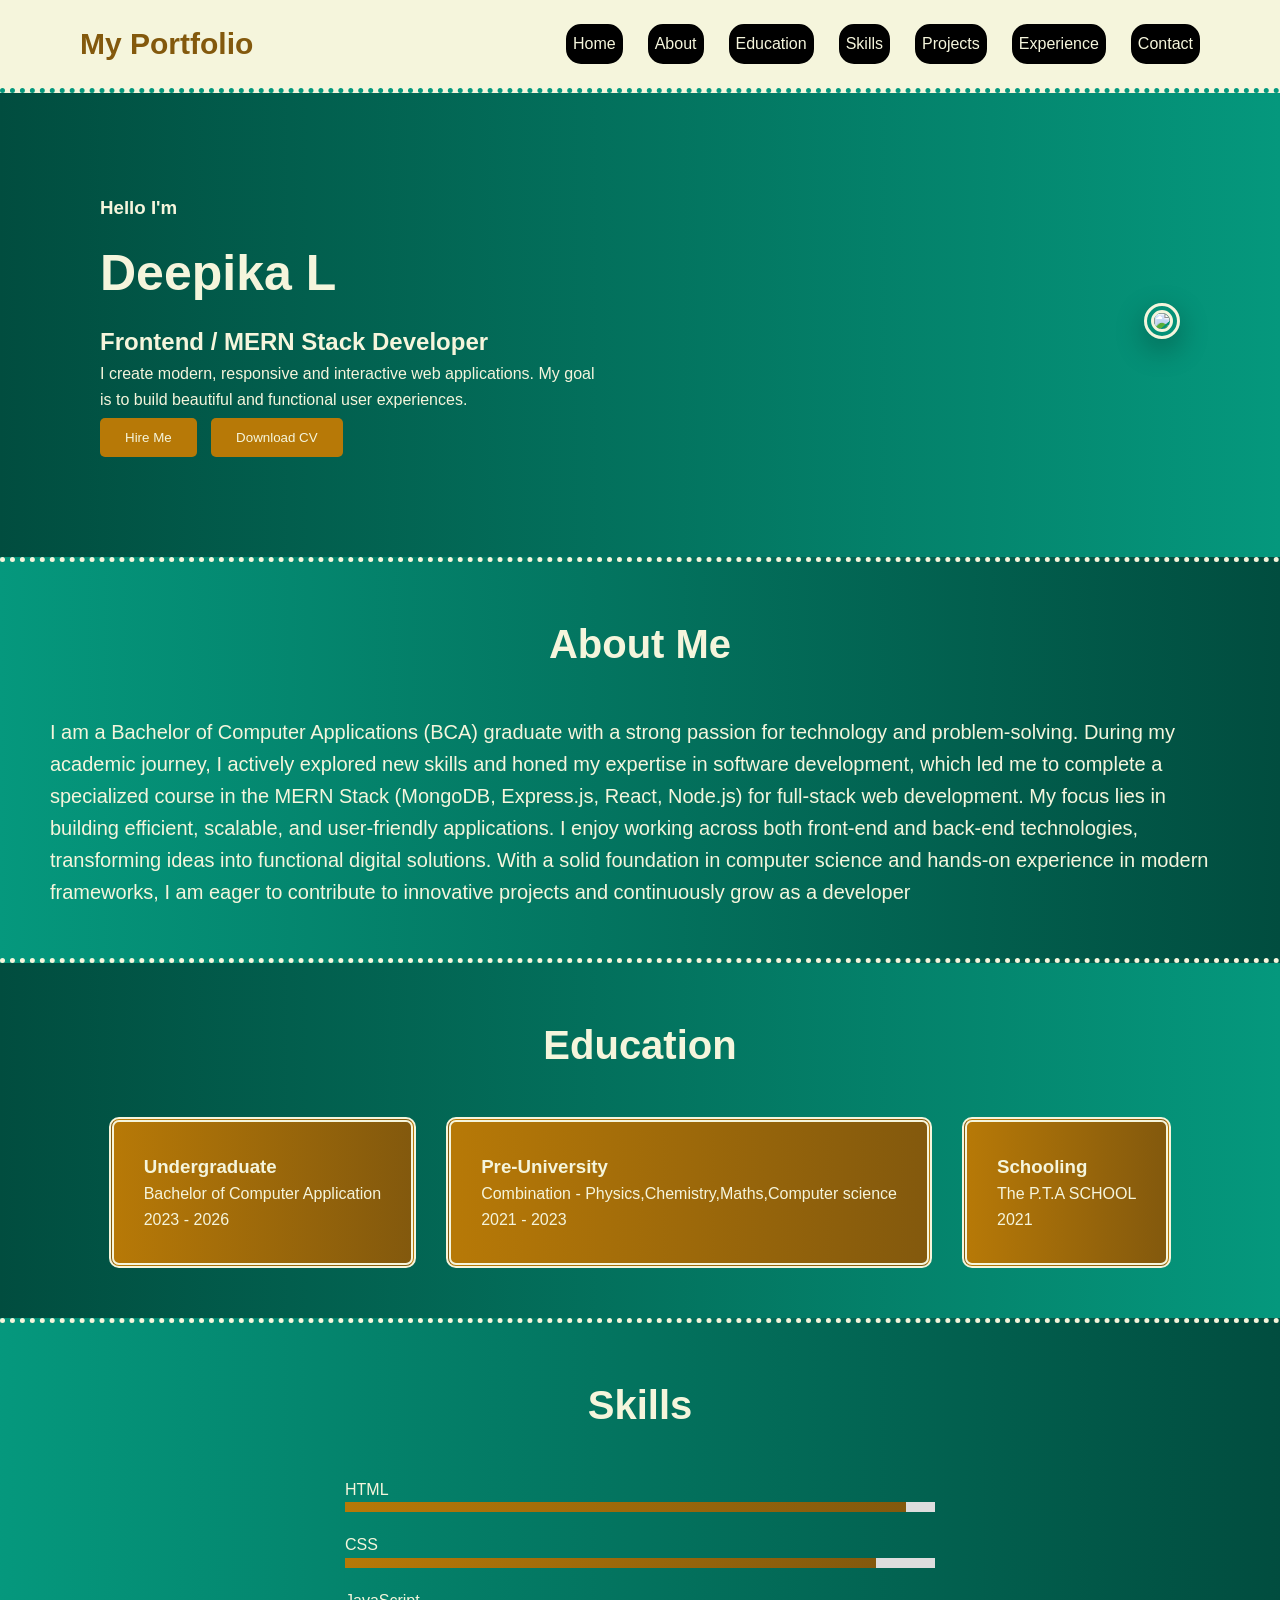
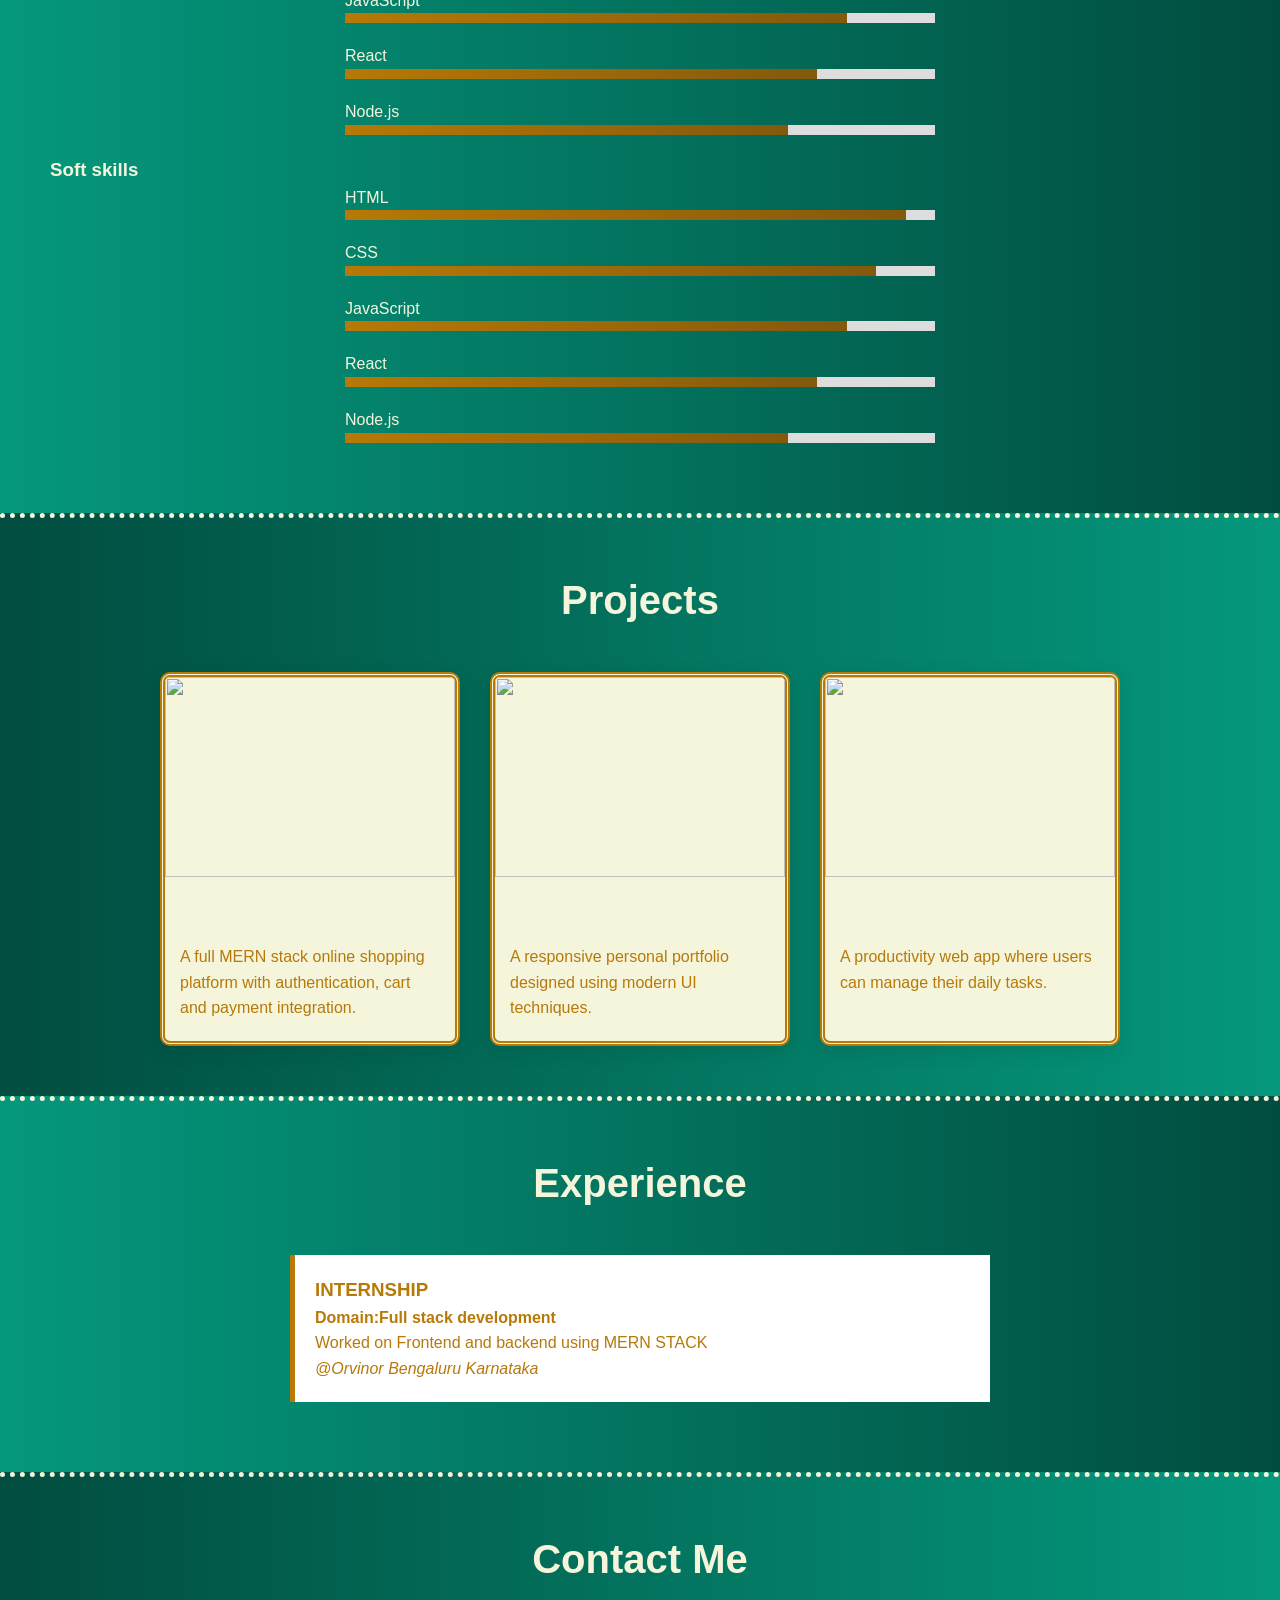
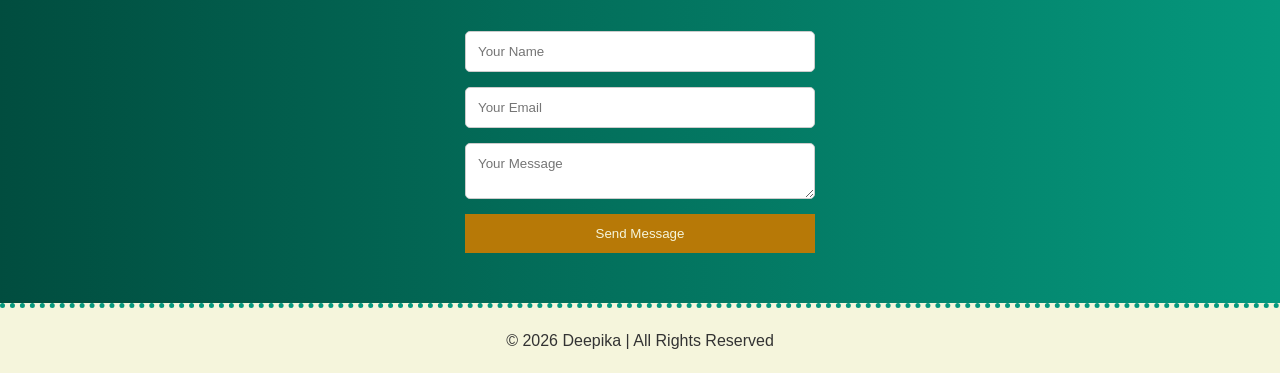
==== portfolio.html @ 7cfabc19 "first commit" ====
<!DOCTYPE html>
<html lang="en">
<head>
    <meta charset="UTF-8">
    <meta name="viewport" content="width=device-width, initial-scale=1.0">
    <title>My Portfolio</title>
    <link rel="stylesheet" href="portfolio.css">
</head>
<body>

<!-- NAVBAR -->

<header>

<nav class="navbar">

<h2 class="logo">My Portfolio</h2>

<ul>

<li><a href="#home">Home</a></li>
<li><a href="#about">About</a></li>
<li><a href="#education">Education</a></li>
<li><a href="#skills">Skills</a></li>
<li><a href="#projects">Projects</a></li>
<li><a href="#experience">Experience</a></li>
<li><a href="#contact">Contact</a></li>

</ul>

</nav>

</header>

<!-- HERO SECTION -->

<section id="home" class="hero">

<div class="hero-left">

<h3>Hello I'm</h3>
<h1>Deepika L</h1>
<h2>Frontend / MERN Stack Developer</h2>

<p>
I create modern, responsive and interactive web applications.
My goal is to build beautiful and functional user experiences.
</p>

<div class="hero-buttons">

<button class="resume">Hire Me</button>
<button class="resume">Download CV</button>

</div>

</div>


<div class="hero-right">

<img src="c:\Users\Aishwarya & Deepika\AppData\Local\Packages\5319275A.WhatsAppDesktop_cv1g1gvanyjgm\LocalState\sessions\3835F999B6336926EBBA91C4A3A876F2C820161D\transfers\2026-11\WhatsApp Image 2026-03-15 at 7.10.38 PM.jpeg">


</div>

</section>

<!-- ABOUT -->

<section id="about" class="about">

<h2 class="section-title">About Me</h2>

<p  class="section-content">
I am a Bachelor of Computer Applications (BCA) graduate with a strong passion for technology and problem-solving. During my academic journey, I actively explored new skills and honed my expertise in software development, which led me to complete a specialized course in the MERN Stack (MongoDB, Express.js, React, Node.js) for full-stack web development.

My focus lies in building efficient, scalable, and user-friendly applications. I enjoy working across both front-end and back-end technologies, transforming ideas into functional digital solutions. With a solid foundation in computer science and hands-on experience in modern frameworks, I am eager to contribute to innovative projects and continuously grow as a developer
</p>


</section>

<!-- EDUCATION -->

<section id="education" class="education">

<h2 class="section-title">Education</h2>

<div class="education-box">

<div class="edu-card">
<h3>Undergraduate</h3>
<p>Bachelor of Computer Application</p>
<p>2023 - 2026</p>
</div>

<div class="edu-card">
<h3>Pre-University</h3>
<p>Combination - Physics,Chemistry,Maths,Computer science</p>
<p>2021 - 2023</p>
</div>

<div class="edu-card">
<h3>Schooling</h3>
<p>The P.T.A SCHOOL</p>
<p>2021</p>
</div>


</div>

</section>
<!-- SKILLS -->

<section id="skills" class="skills">

<h2 class="section-title">Skills</h2>

<div class="skill-bar">

<p>HTML</p>
<div class="bar"><span style="width:95%"></span></div>

<p>CSS</p>
<div class="bar"><span style="width:90%"></span></div>

<p>JavaScript</p>
<div class="bar"><span style="width:85%"></span></div>

<p>React</p>
<div class="bar"><span style="width:80%"></span></div>

<p>Node.js</p>
<div class="bar"><span style="width:75%"></span></div>

</div>

<h3>Soft skills</h3>

<div class="skill-bar">

<p>HTML</p>
<div class="bar"><span style="width:95%"></span></div>

<p>CSS</p>
<div class="bar"><span style="width:90%"></span></div>

<p>JavaScript</p>
<div class="bar"><span style="width:85%"></span></div>

<p>React</p>
<div class="bar"><span style="width:80%"></span></div>

<p>Node.js</p>
<div class="bar"><span style="width:75%"></span></div>

</div>




</div>

</section>

<!-- PROJECTS -->

<section id="projects" class="projects">

<h2 class="section-title">Projects</h2>

<div class="project-container">

<div class="project-card">

<img src="C:\Users\Aishwarya & Deepika\OneDrive\Desktop\orvinor\styleora.jpeg">

<h3>E-Commerce Website</h3>

<p>
A full MERN stack online shopping platform with
authentication, cart and payment integration.
</p>

</div>


<div class="project-card">

<img src="https://copilot.microsoft.com/th/id/BCO.15fc03ed-1b5c-4fc9-af1f-bcfc9cc790fd.png">

<h3>Portfolio Website</h3>

<p>
A responsive personal portfolio designed using
modern UI techniques.
</p>

</div>


<div class="project-card">

<img src="project3.jpg">

<h3>Task Manager App</h3>

<p>
A productivity web app where users can manage
their daily tasks.
</p>

</div>

</div>

</section>
<!-- EXPERIENCE -->

<section id="experience" class="experience">

<h2 class="section-title">Experience</h2>

<div class="timeline">

<div class="timeline-item">

<h3>INTERNSHIP</h3>
<h4>Domain:Full stack development</h4>
<p>Worked on Frontend and backend using MERN STACK</p>
<p><i>@Orvinor Bengaluru Karnataka</i></p>

</div>

</section>

<!-- CONTACT -->

<section id="contact" class="contact">

<h2 class="section-title">Contact Me</h2>

<form>

<input type="text" placeholder="Your Name">

<input type="email" placeholder="Your Email">

<textarea placeholder="Your Message"></textarea>

<button class="resume">Send Message</button>

</form>

</section>




<!-- FOOTER -->

<footer>

<p>© 2026 Deepika | All Rights Reserved</p>

</footer>


</body>
</html>
---- portfolio.css ----
*{
margin:0;
padding:0;
box-sizing:border-box;
font-family:Arial;
}

body{
line-height:1.6;
color:#333;
}

/* NAVBAR */

.navbar h2{
    color:rgb(131, 89, 13);
    font-size:30px;
}
.navbar{
display:flex;
justify-content:space-between;
align-items:center;
padding:20px 80px;
position:sticky;
top:0;
background:beige;
border-bottom-color:rgb(5, 152, 125);
border-bottom-style:dotted;
border-bottom-width:5px;
}

.navbar ul{
display:flex;
list-style:none;
}

.navbar ul li{
margin-left:25px;
}

.navbar ul li a{
color:beige;
text-decoration:none;
}

.navbar ul li:hover{
color:beige;
background:linear-gradient( to right,rgb(1,77,63), rgb(5, 152, 125));
}

li{
    padding:5px;
    border-style:solid;
    border-width:2px;
    border-color:black;
    border-radius:15px;
    background:black;

}

/* HERO */

.hero{
display:flex;
align-items:center;
justify-content:space-between;
padding:100px;
background:linear-gradient( to right,rgb(1,77,63), rgb(5, 152, 125));
color:beige;
}

.hero-left{
max-width:500px;
}

.hero-left h1{
font-size:50px;
margin:10px 0;
}

.hero-buttons button{
margin-top:5px;
margin-right:10px;
padding:12px 25px;
border:none;
border-radius:5px;
cursor:pointer;
}

.resume:hover{
background:#111;
color:white;
}

.hero-right img{
width:350px;
border-radius:20px;
box-shadow:0 10px 30px rgba(0,0,0,0.3);
border-style:double;
border-color:beige;
border-width:10px;
}

/* SECTIONS */


section{
padding:50px;
}

.section-title{
text-align:center;
margin-bottom:40px;
font-size:40px;
color:beige;
}

.section-content{
    font-size:20px;
}

/*About*/
.about{
border-top-color:beige;
border-top-style:dotted;
border-top-width:5px;
border-bottom-color:beige;
border-bottom-style:dotted;
border-bottom-width:5px;
background:linear-gradient( to right,rgb(5, 152, 125),rgb(1,77,63) );
color:beige;
}

.about-container{
display:flex;
gap:30px;
justify-content:center;
margin-top:30px;

}
/* EDUCATION */

.education{
background:linear-gradient( to right,rgb(1,77,63), rgb(5, 152, 125));
color:beige;
}
.education-box{
display:flex;
gap:30px;
justify-content:center;
}

.edu-card{
 border-color:beige;
border-style:double;
border-width:5px;
padding:30px;
background:linear-gradient(to right ,rgb(183, 121, 7) ,rgb(131, 89, 13));
border-radius:10px;
}


/* SKILLS */
.skills{
    background:linear-gradient( to right,rgb(5, 152, 125),rgb(1,77,63) );
color:beige;
border-top-color:beige;
border-top-style:dotted;
border-top-width:5px;
}

.skill-bar{
    align-items:left;
max-width:50%;
margin:auto;
}

.bar{
height:10px;
background:#ddd;
margin-bottom:20px;
}

.bar span{
display:block;
height:100%;
background:linear-gradient(to right ,rgb(183, 121, 7) ,rgb(131, 89, 13));
}


/* PROJECTS */
.projects{
    background: linear-gradient( to right,rgb(1,77,63), rgb(5, 152, 125));
color:beige;
border-top-color:beige;
border-top-style:dotted;
border-top-width:5px;
}

.project-container{

display:flex;
gap:30px;
justify-content:center;
flex-wrap:wrap;
}

.project-card{
    border-color:rgb(183, 121, 7);
border-style:double;
border-width:5px;
width:300px;
border-radius:10px;
overflow:hidden;
box-shadow:0 5px 20px rgba(0,0,0,0.1);
background:beige;
}

.project-card img{
width:100%;
height:200px;
object-fit:cover;
}

.project-card h3{
margin:15px;
}

.project-card p{
padding:0 15px 20px;
color:rgb(183, 121, 7);

}

/* EXPERIENCE */
.experience{
background: linear-gradient( to right,rgb(5, 152, 125),rgb(1,77,63) );
color:beige;
border-top-color:beige;
border-top-style:dotted;
border-top-width:5px;
}

.timeline{
max-width:700px;
margin:auto;
}

.timeline-item{
background:white;
color:rgb(183, 121, 7);
padding:20px;
margin-bottom:20px;
border-left:5px solid rgb(183, 121, 7);
}

/* CONTACT */
.contact{
    background: linear-gradient( to right,rgb(1,77,63), rgb(5, 152, 125));
color:navy;
border-top-color:beige;
border-top-style:dotted;
border-top-width:5px;
}
.contact form{
display:flex;
flex-direction:column;
width:350px;
margin:auto;
gap:15px;
}

input,textarea{
padding:12px;
border:1px solid #ccc;
border-radius:5px;
}

button{
padding:12px;
background:rgb(183, 121, 7);
color:beige;
border:none;
cursor:pointer;
}



/* FOOTER */

footer{
border-top-color:rgb(5, 152, 125);
border-top-style:dotted;
border-top-width:5px;
text-align:center;
padding:20px;
background:beige;
color:linear-gradient( to right,rgb(5, 152, 125),rgb(1,77,63) );
}
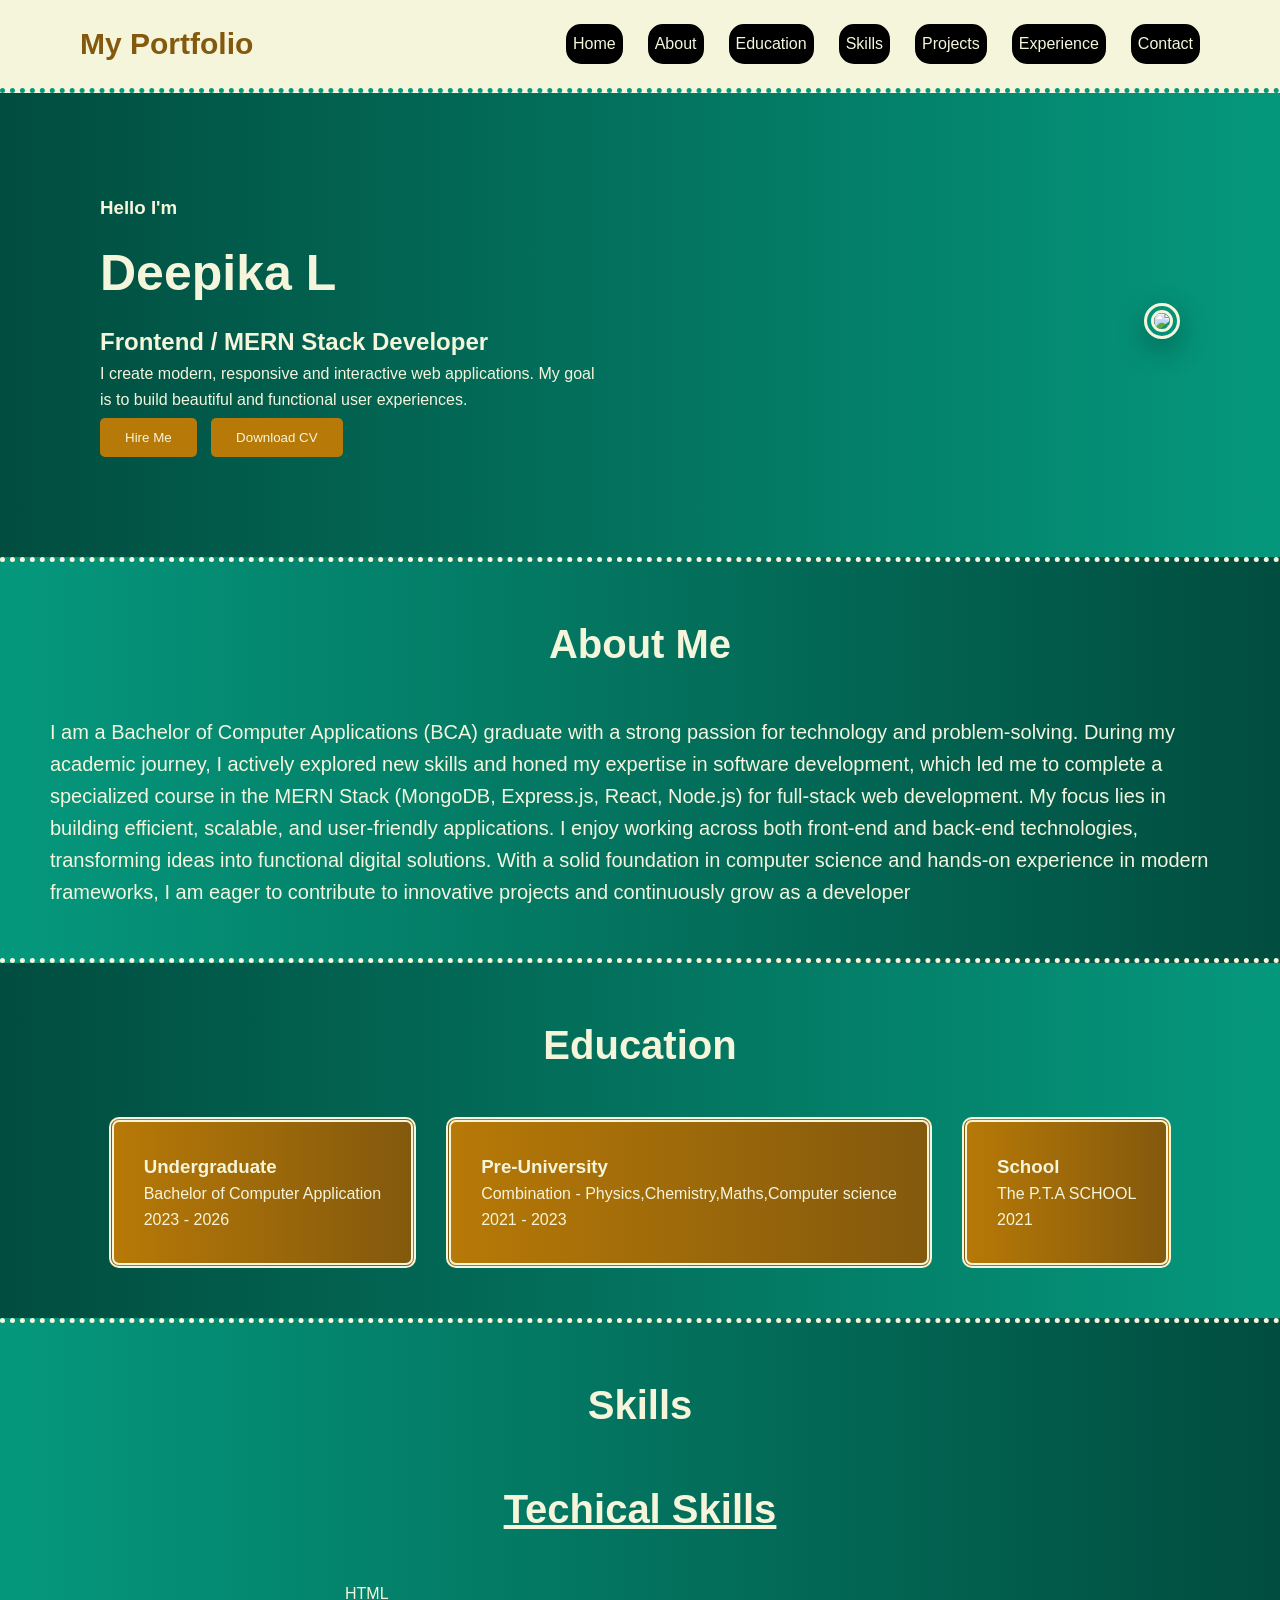
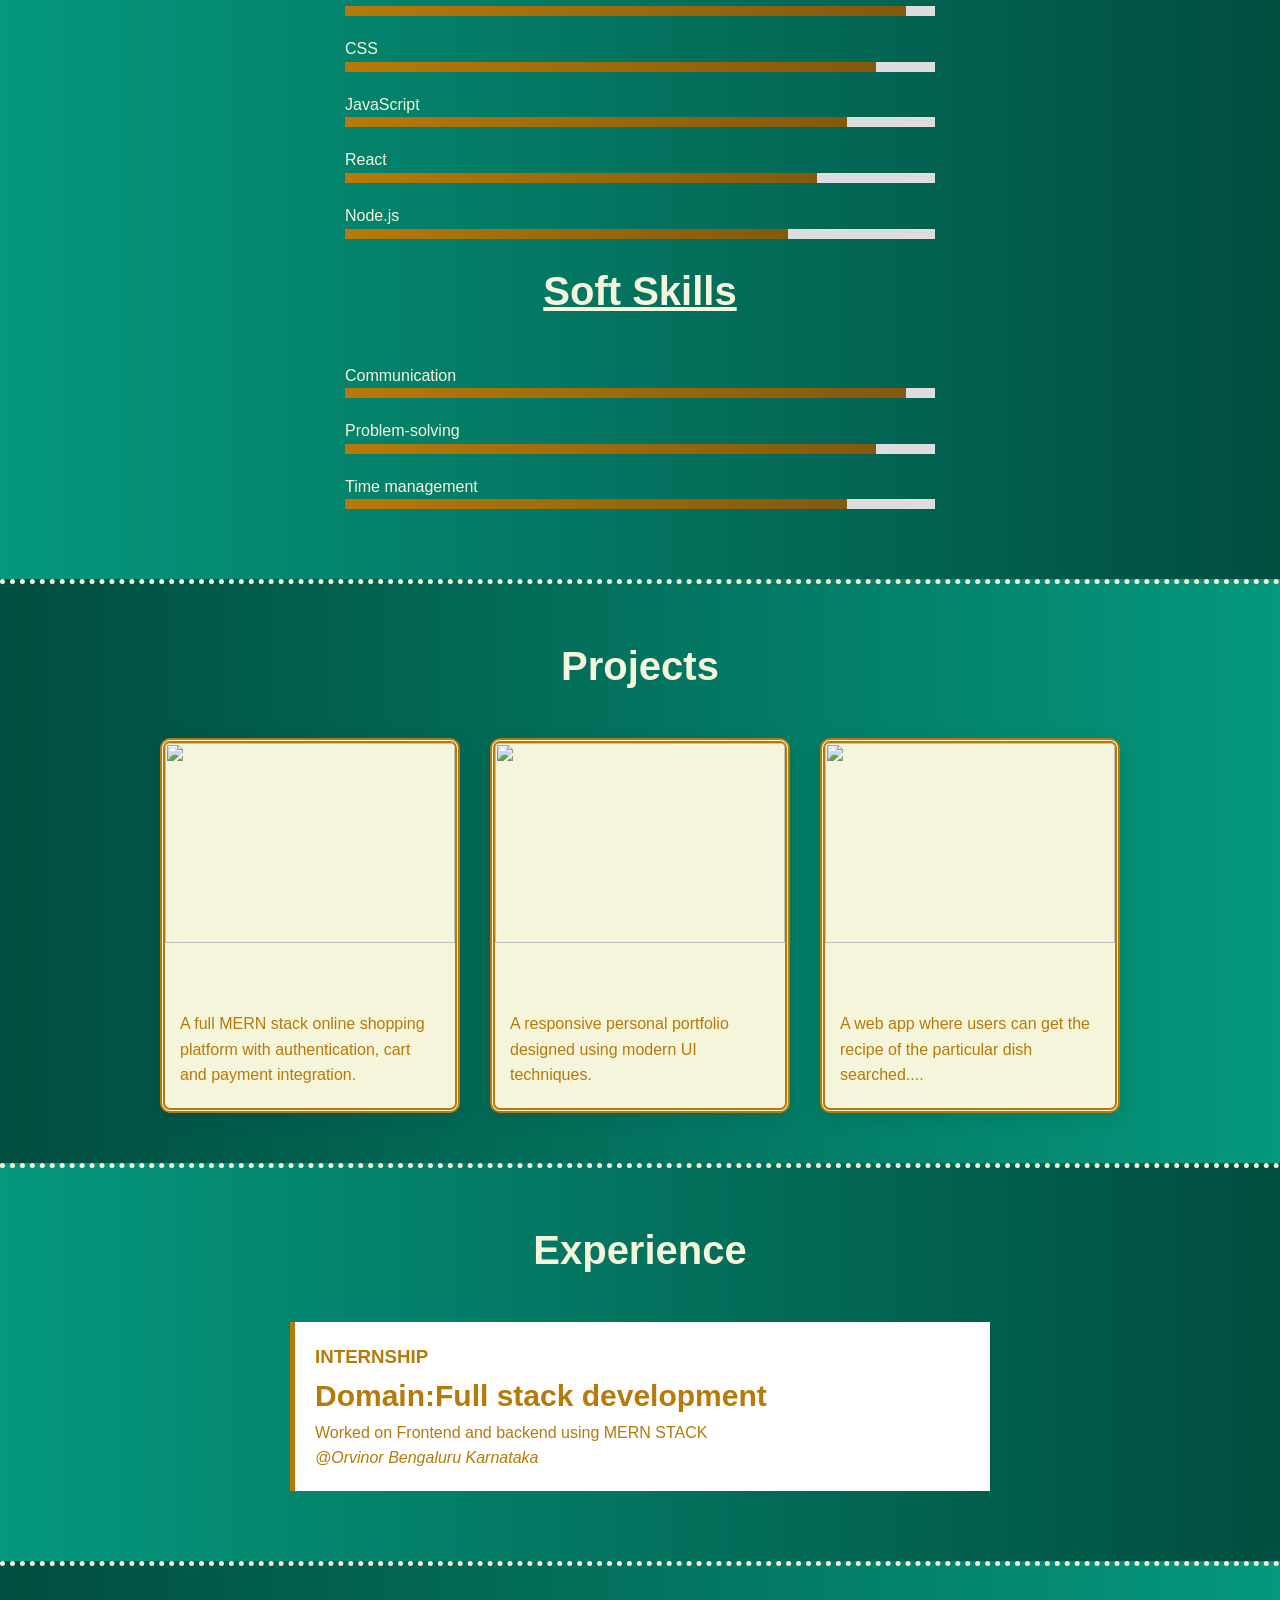
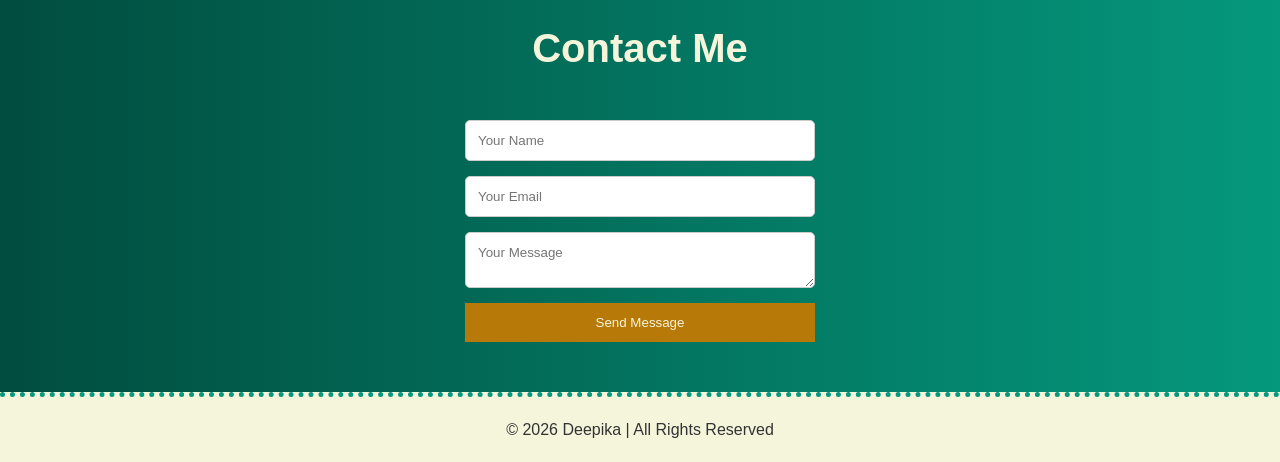
==== commit 23f96543: "Commit" ====
--- a/portfolio.html
+++ b/portfolio.html
@@ -102,7 +102,7 @@
 </div>
 
 <div class="edu-card">
-<h3>Schooling</h3>
+<h3>School</h3>
 <p>The P.T.A SCHOOL</p>
 <p>2021</p>
 </div>
@@ -116,6 +116,8 @@
 <section id="skills" class="skills">
 
 <h2 class="section-title">Skills</h2>
+<h4 class="section-title"><u>Techical Skills</u></h4>
+
 
 <div class="skill-bar">
 
@@ -136,24 +138,19 @@
 
 </div>
 
-<h3>Soft skills</h3>
+<h4 class="section-title"><u>Soft Skills</u></h4>
 
 <div class="skill-bar">
 
-<p>HTML</p>
+<p>Communication</p>
 <div class="bar"><span style="width:95%"></span></div>
 
-<p>CSS</p>
+<p>Problem-solving</p>
 <div class="bar"><span style="width:90%"></span></div>
 
-<p>JavaScript</p>
+<p>Time management</p>
 <div class="bar"><span style="width:85%"></span></div>
 
-<p>React</p>
-<div class="bar"><span style="width:80%"></span></div>
-
-<p>Node.js</p>
-<div class="bar"><span style="width:75%"></span></div>
 
 </div>
 
@@ -202,13 +199,12 @@
 
 <div class="project-card">
 
-<img src="project3.jpg">
-
-<h3>Task Manager App</h3>
-
-<p>
-A productivity web app where users can manage
-their daily tasks.
+<img src="https://th.bing.com/th/id/OIP.dEW2-aD-mUke-p-ts_EXDgHaFQ?w=258&h=183&c=7&r=0&o=7&dpr=1.3&pid=1.7&rm=3">
+
+<h3>Recipe finder app</h3>
+
+<p>
+A  web app where users can get the recipe of the particular dish searched....
 </p>
 
 </div>
--- a/portfolio.css
+++ b/portfolio.css
@@ -115,6 +115,10 @@
 color:beige;
 }
 
+ h4{
+    font-size:30px;
+}
+
 .section-content{
     font-size:20px;
 }
